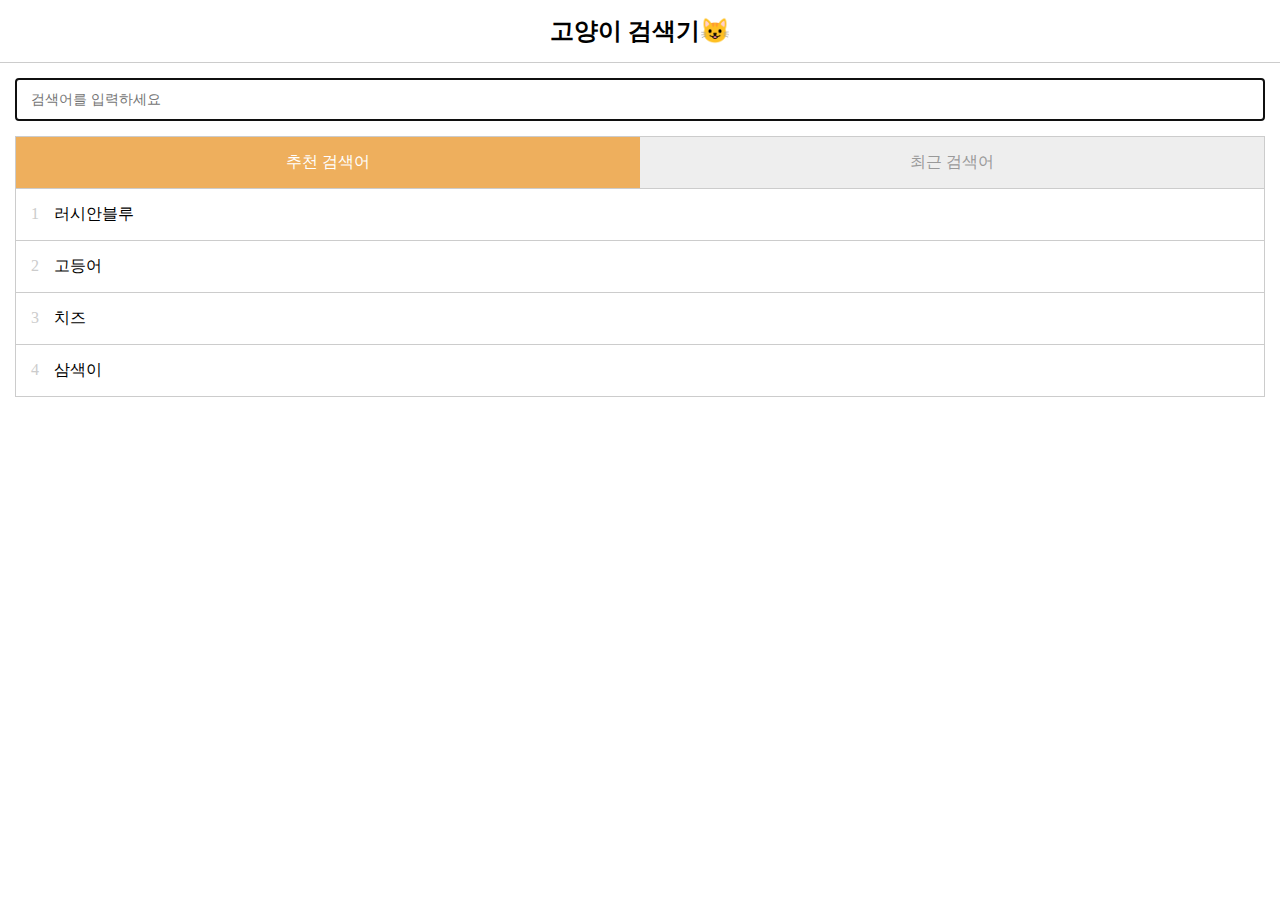
==== 1-vanilla/index.html @ 6615b60e "upload folders" ====
<!DOCTYPE html>
<html lang="en">
<head>
  <meta charset="UTF-8">
  <meta name="viewport" content="width=device-width, initial-scale=1.0">
  <meta http-equiv="X-UA-Compatible" content="ie=edge">
  <title>MVC with Vanilla.JS</title>
  <link rel="stylesheet" href="./style.css">
</head>
<body>
  <div>
    <header>
      <h2 class="container">고양이 검색기😺</h2>
    </header>

    <div class="container">
      <form>
        <input type="text" placeholder="검색어를 입력하세요" autofocus>
        <button type="reset" class="btn-reset"></button>
      </form>

      <div class="content">
        <ul id="tabs" class="tabs">
          <li>추천 검색어</li>
          <li>최근 검색어</li>
        </ul>

        <div id="search-keyword"></div>
        <div id="search-history"></div>
        <div id="search-result"></div>
      </div>
    </div>
  </div>

  <script type="module" src="./js/app.js"></script>
</body>
</html>
---- 1-vanilla/style.css ----
body, ul {
  margin: 0;
  padding: 0;
}
ul {
  list-style: none;
}
img {
  width: 100%;
}

.container {
  margin: 0 15px 0 15px;
}
header {
  border-bottom: 1px #ccc solid;
  padding: 15px 0  15px 0;
  text-align: center;
}
input[type=text] {
  display: block;
  box-sizing: border-box;
  width: 100%;
  margin: 15px 0 15px 0;
  padding: 10px 15px;
  font-size: 14px;
  line-height: 1.5;
  border: 1px solid #cccccc;
 
}
.content {
  border: 1px solid #ccc;
}
ul.tabs {
  display: flex;
}
.tabs li {
  display: inline-block;
  width: 50%;
  padding: 15px;
  text-align: center;
  box-sizing: border-box;
  border-bottom: 1px solid #ccc; 
  background-color: #eee;
  color: #999;
}
.tabs li.active {
  background-color: #eeaf5d;
  color: #fff;
}
.list li {
  box-sizing: border-box;
  display: block;
  padding: 15px;
  border-bottom: 1px solid #ccc; 
  position: relative;
}
.list li:last-child {
  border-bottom: none;
}
.list li .number{
  margin-right: 15px;
  color: #ccc;
}
.list li .date{
  position: absolute;
  right: 50px;
  top: 15px;
  margin-right: 15px;
  color: #ccc;
}
.list li .btn-remove{
  position: absolute;
  right: 0px;
  top: 15px;
  margin-right: 15px;
}

form {
  position: relative;
}
.itemName{
  margin-left: 2%;
  font-size: 15px;
  font-weight:bold;
  color: rgb(83, 81, 81);
}
.btn-reset,
.btn-remove {
  border-radius: 50%;
  background-color: #ccc;
  color: white;
  border: none;
  padding: 2px 5px;
}
.btn-reset {
  position: absolute;
  top: 12px;
  right: 10px;
}
.btn-reset::before, 
.btn-remove::before {
  content: 'X'
}

#search-result li {
  display: flex;
  margin-bottom: 15px;
}
#search-result img {
  width: 30%;
  height: 30%;
}
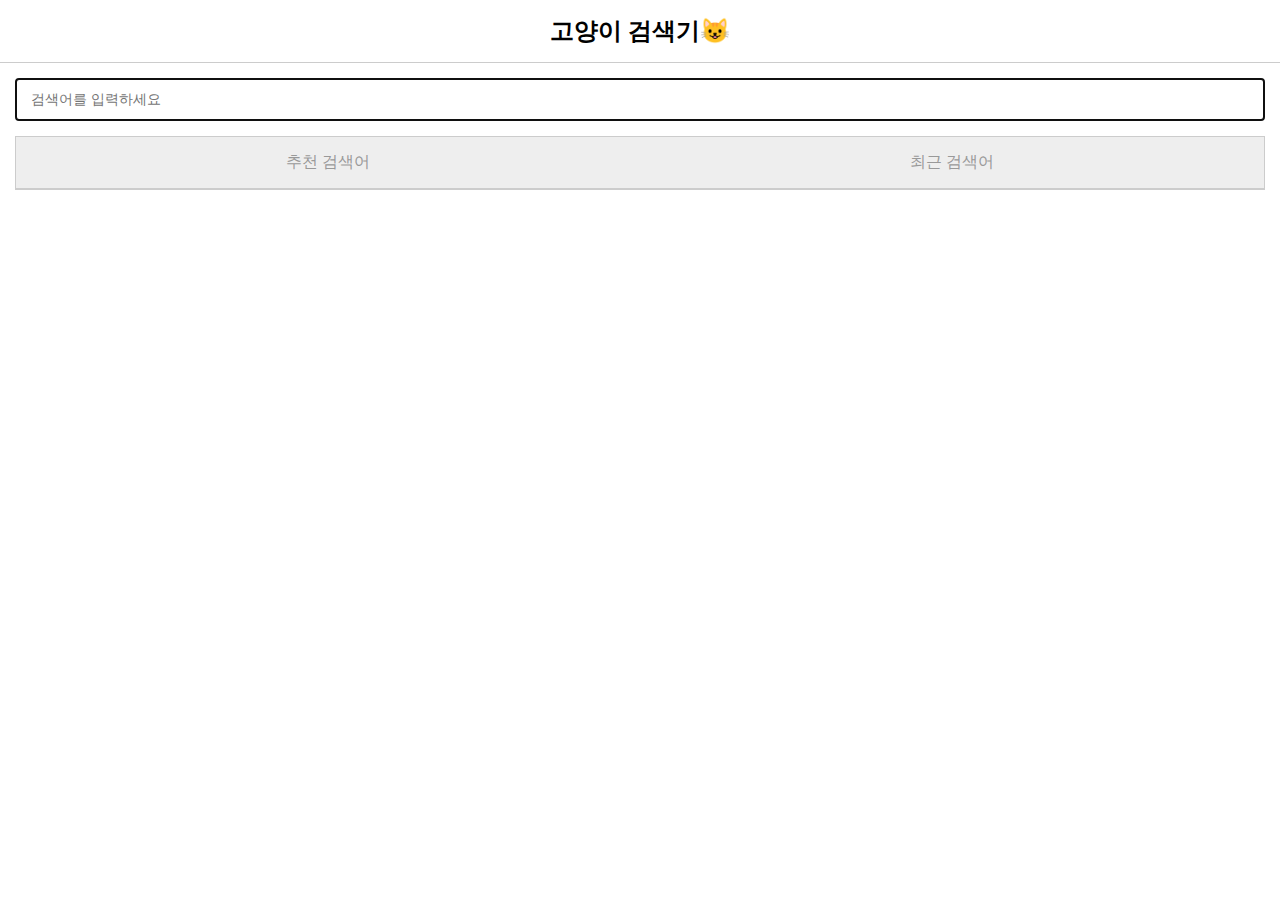
==== commit 05a2237a: "second commit" ====
--- a/1-vanilla/index.html
+++ b/1-vanilla/index.html
@@ -1,5 +1,6 @@
 <!DOCTYPE html>
 <html lang="en">
+
 <head>
   <meta charset="UTF-8">
   <meta name="viewport" content="width=device-width, initial-scale=1.0">
@@ -7,10 +8,11 @@
   <title>MVC with Vanilla.JS</title>
   <link rel="stylesheet" href="./style.css">
 </head>
+
 <body>
   <div>
     <header>
-      <h2 class="container">고양이 검색기😺</h2>
+      <h2 class="container" >고양이 검색기😺</h2>
     </header>
 
     <div class="container">
@@ -34,4 +36,5 @@
 
   <script type="module" src="./js/app.js"></script>
 </body>
+
 </html>--- a/1-vanilla/style.css
+++ b/1-vanilla/style.css
@@ -33,6 +33,7 @@
 }
 ul.tabs {
   display: flex;
+  cursor: pointer;
 }
 .tabs li {
   display: inline-block;
@@ -43,6 +44,7 @@
   border-bottom: 1px solid #ccc; 
   background-color: #eee;
   color: #999;
+
 }
 .tabs li.active {
   background-color: #eeaf5d;
@@ -54,6 +56,7 @@
   padding: 15px;
   border-bottom: 1px solid #ccc; 
   position: relative;
+  cursor: pointer;
 }
 .list li:last-child {
   border-bottom: none;
@@ -74,6 +77,7 @@
   right: 0px;
   top: 15px;
   margin-right: 15px;
+  cursor: pointer;
 }
 
 form {
@@ -92,6 +96,7 @@
   color: white;
   border: none;
   padding: 2px 5px;
+  cursor: pointer;
 }
 .btn-reset {
   position: absolute;
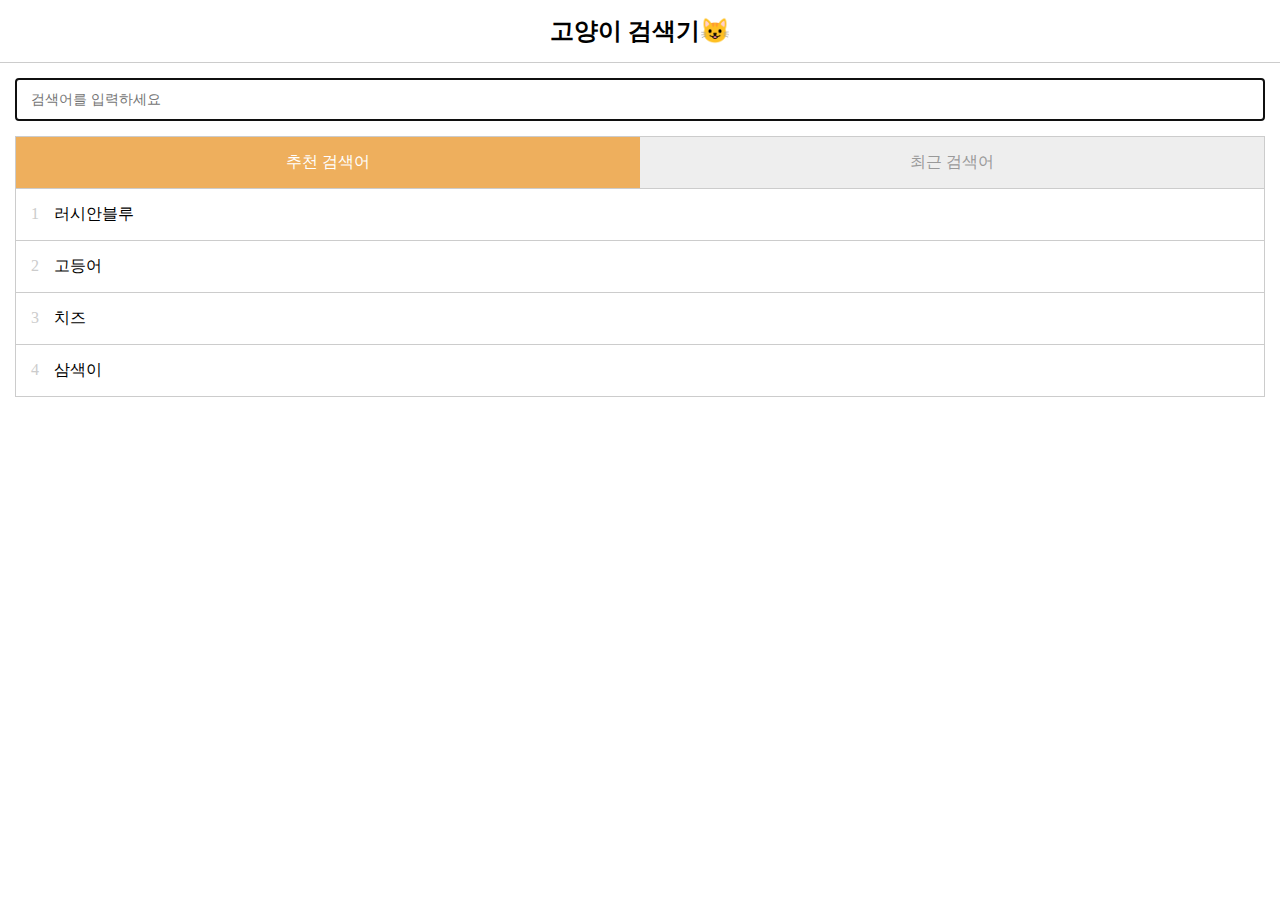
==== commit 46ff1a1b: "modify" ====
--- a/1-vanilla/index.html
+++ b/1-vanilla/index.html
@@ -12,10 +12,10 @@
 <body>
   <div>
     <header>
-      <h2 class="container" >고양이 검색기😺</h2>
+      <h2 class="container headerTitle" >고양이 검색기😺</h2>
     </header>
 
-    <div class="container">
+    <div class="container ">
       <form>
         <input type="text" placeholder="검색어를 입력하세요" autofocus>
         <button type="reset" class="btn-reset"></button>
--- a/1-vanilla/style.css
+++ b/1-vanilla/style.css
@@ -12,11 +12,17 @@
 .container {
   margin: 0 15px 0 15px;
 }
+
 header {
   border-bottom: 1px #ccc solid;
   padding: 15px 0  15px 0;
   text-align: center;
 }
+
+header h2{
+  cursor: pointer;
+}
+
 input[type=text] {
   display: block;
   box-sizing: border-box;
